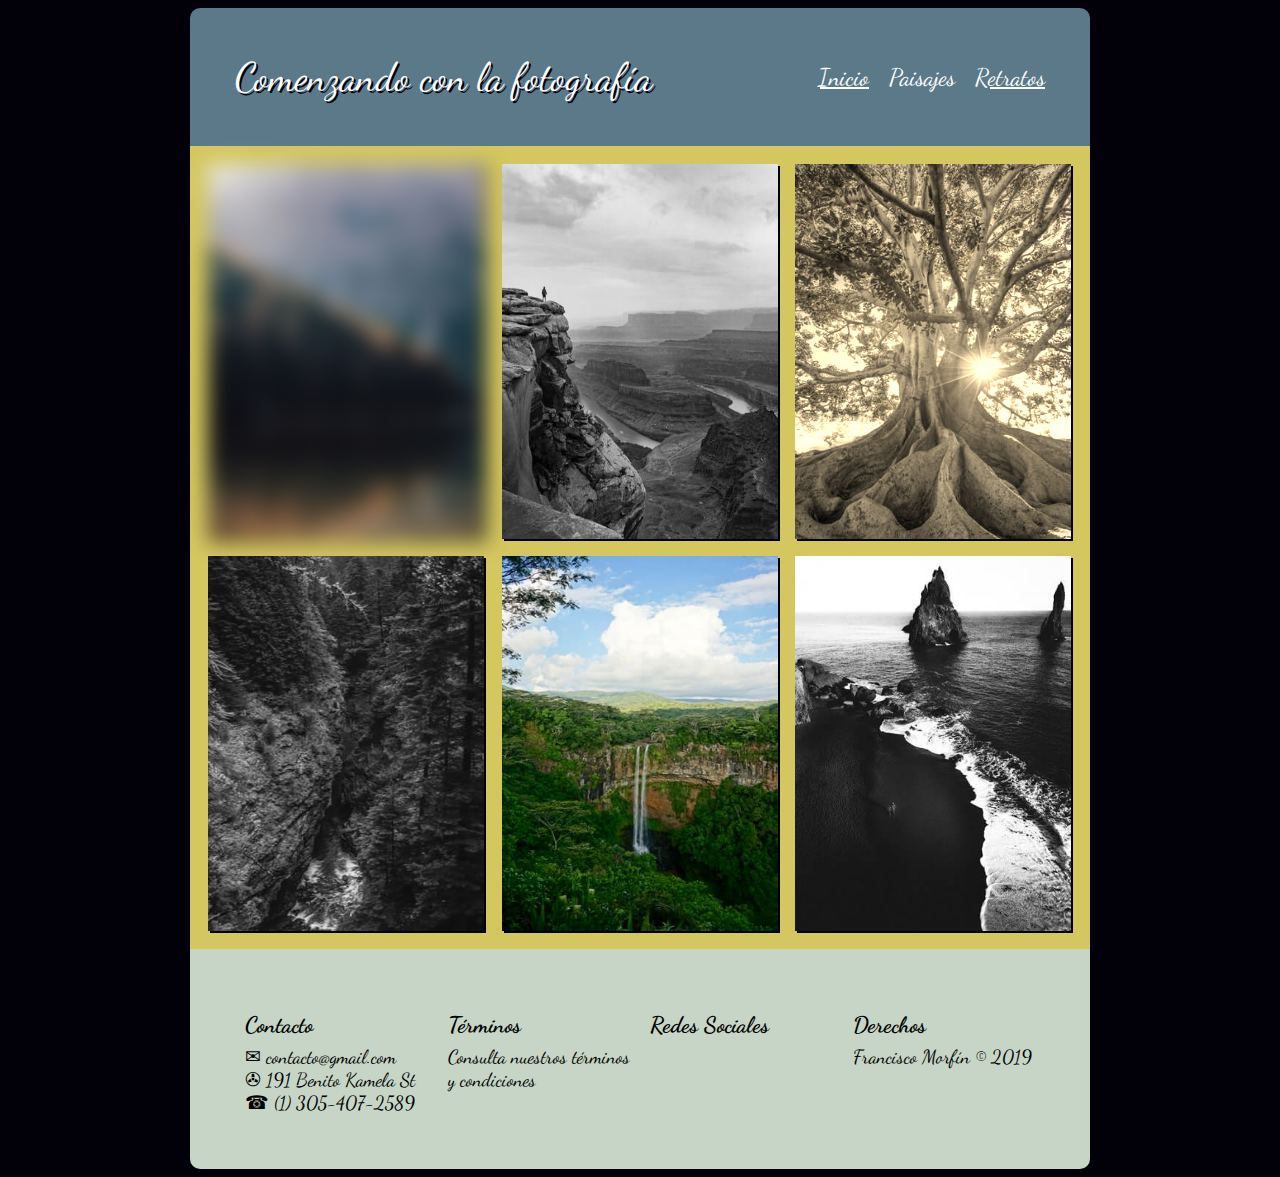
==== paisajes.html @ 0b1e3a05 "Finalizado retratos.html y paisajes.html" ====
<!DOCTYPE html>
<html lang="en">
<head>
    <meta charset="UTF-8">
    <meta name="viewport" content="width=device-width, initial-scale=1.0">
    <meta http-equiv="X-UA-Compatible" content="ie=edge">
    <title>Document</title>
    <link rel="stylesheet" href="estilos/estilos.css">
    <link href="https://fonts.googleapis.com/css?family=Dancing+Script:400,700" rel="stylesheet">
    <link rel="stylesheet" href="https://use.fontawesome.com/releases/v5.6.3/css/all.css" integrity="sha384-UHRtZLI+pbxtHCWp1t77Bi1L4ZtiqrqD80Kn4Z8NTSRyMA2Fd33n5dQ8lWUE00s/" crossorigin="anonymous">

</head>
<body>
    <div class="contenido">

        <header>
            <div class="pagina-actual">Comenzando con la fotografía</div>
            <div class="menu">
                <a href="index.html">Inicio</a>
                <a href="paisajes.html" style="text-decoration: none;">Paisajes</a>
                <a href="retratos.html">Retratos</a>
            </div>
        </header>

        <div class="galeria galeria-paisajes">
            <img src="imgs/paisajes/paisaje_01.jpg" alt="Paisaje">
            <img src="imgs/paisajes/paisaje_02.jpg" alt="Paisaje">
            <img src="imgs/paisajes/paisaje_03.jpg" alt="Paisaje">
            <img src="imgs/paisajes/paisaje_04.jpg" alt="Paisaje">
            <img src="imgs/paisajes/paisaje_05.jpg" alt="Paisaje">
            <img src="imgs/paisajes/paisaje_06.jpg" alt="Paisaje">
        </div>

        <footer>
             <div class="contacto">
                <h3>Contacto</h3>
                <span>&#9993; contacto@gmail.com</span>
                <span>&#9991; 191 Benito Kamela St</span>
                <span>&#9742; (1) 305-407-2589</span>
             </div>
             <div class="terminos">
                <h3>Términos</h3>
                <span>Consulta nuestros términos y condiciones</span>
             </div>
             <div class="redes">
                <h3>Redes Sociales</h3>
                <span>
                    <a href="https://www.facebook.com" target="_blank"><i class="fab fa-facebook" style="color:#3b5998"></i></a> 
                    <a href="https://www.twitter.com" target="_blank"><i class="fab fa-twitter" style="color: #00aced"></i></a>
                    <a href="https://www.instagram.com" target="_blank"><i class="fab fa-instagram" style="color: #c32aa3"></i></a>
                </span>                
             </div>
             <div class="derechos">
                <h3>Derechos</h3>
                <span>Francisco Morfín &#169 2019</span>
             </div>
        </footer>

    </div>

</body>
</html>
---- estilos/estilos.css ----
/**********************/
/* Estilos en general */
/**********************/
body {
    background: #02010a;
    font-family: 'Dancing Script', cursive;
}

header {
    background: #5b7989;
    border-radius: 10px 10px 0px 0px;
    padding: 5%;
    display: flex;
    align-items: center;
}

img {
    box-shadow: 2px 2px #02010a;
}

.pagina-actual{
    color: #fff;
    text-shadow: 2px 2px 0px #02010a;
}

.menu a{
    color: #fff;
    margin-right: 1rem;
}

.menu a:last-child{
    margin-right: 0;
}

.contenido {
    margin: 0 auto;
}

.imagen-central {
    background: #82c3a6;
    display: flex;
    flex-direction: column;
    align-items: center;
    padding: 5% 0;
}

.imagen-central > img {
    width: 85%;
}

.imagen-secundaria{
    background: #d5c75f;
    display: flex;
}

.imagen-secundaria > div {
    display: flex;
    flex-direction: column;
    align-items: center;
    padding: 5% 0;
}

.imagen-secundaria > div > a {
    text-align: center;
    text-decoration: none;
}

.imagen-secundaria > div > a > span {
    text-decoration: underline;
}

.imagen-secundaria > div > a > img {
    width: 85%;
}

.imagen-secundaria > div:first-child > a > img{
    transition: all 0.6s;
    -webkit-transition: all 0.6s;
}
.imagen-secundaria > div:first-child > a > img:hover{
    transform: rotate(10deg);
    box-shadow: 2px 2px #82c3a6;
}

.imagen-secundaria > div:last-child > a > img{
    transition: all 0.6s;
    -webkit-transition: all 0.6s;
}
.imagen-secundaria > div:last-child > a > img:hover{
    transform: translate(20px, -5px);
    box-shadow: 2px 2px #82c3a6;
}

footer {
    border-radius: 0px 0px 10px 10px;
    background: #C6d5c5;
    display: flex;
    padding: 5%;
}

.contacto, .terminos, .redes, .derechos {
    display: flex;
    flex-direction: column;
}

.contacto > h3, .terminos > h3, .redes > h3, .derechos > h3 {
    margin: 7px 0;
}

.galeria {
    background: #d5c75f;
    display: flex;
}

.galeria img:first-child{
    filter: blur(10px);
    -webkit-filter: blur(10px);
}

.galeria img:nth-child(2n){
    filter: grayscale(100%);
    -webkit-filter: grayscale(100%);
}

.galeria img:nth-child(3) {
    filter: sepia(90%);
    -webkit-filter: sepia(90%);
}


/**********************/
/* Responsive < 900px */
/**********************/
@media screen and (max-width: 900px) {

    header{
        flex-direction: column;
    }

    .pagina-actual{
        font-size: 8.5vw;
        text-align: center;
    }
    
    .menu {
        margin-top:1rem;
    }
    
    .menu a{
        font-size: 5vw;
    }

    .contenido {
        width: 100%;
    }

    .imagen-secundaria{
        flex-direction: column;
    }

    .imagen-secundaria > div > a > span {
        font-size: 4.5vw;
    }

    footer {
        flex-direction: column;
        font-size: 4.5vw;
    }

    footer > div {
        margin-bottom: 1.25rem;
    }

    .galeria {
        flex-direction: column;
        align-items: center;
    }

    .galeria img {
        margin: 1rem 0;
        width: 85%;
    }

}

/**********************/
/* Responsive > 900px */
/**********************/
@media screen and (min-width: 901px) {

    header {
        text-align: left;
        flex-direction: row;
    }

    .pagina-actual{
        font-size: 2.5rem;
        flex-grow: 1;
    }

    .menu a{
        font-size: 1.5rem;
    }

    .contenido {
        max-width: 900px;
    }

    .imagen-secundaria{
        flex-direction: row;;
    }

    .imagen-secundaria > div > a > span {
        font-size: 1.8rem;
    }

    footer {
        flex-direction: row;
        font-size: 1.2rem;
    }

    footer > div {
        width: 25%;
        padding: 10px;
        box-sizing: border-box;
    }

    .galeria {
        flex-direction: row;
        flex-wrap: wrap;
        padding: 1%;
    }

    .galeria img {
        width: 31.3%;
        height: 375px;
        margin: 1%;
    }



}
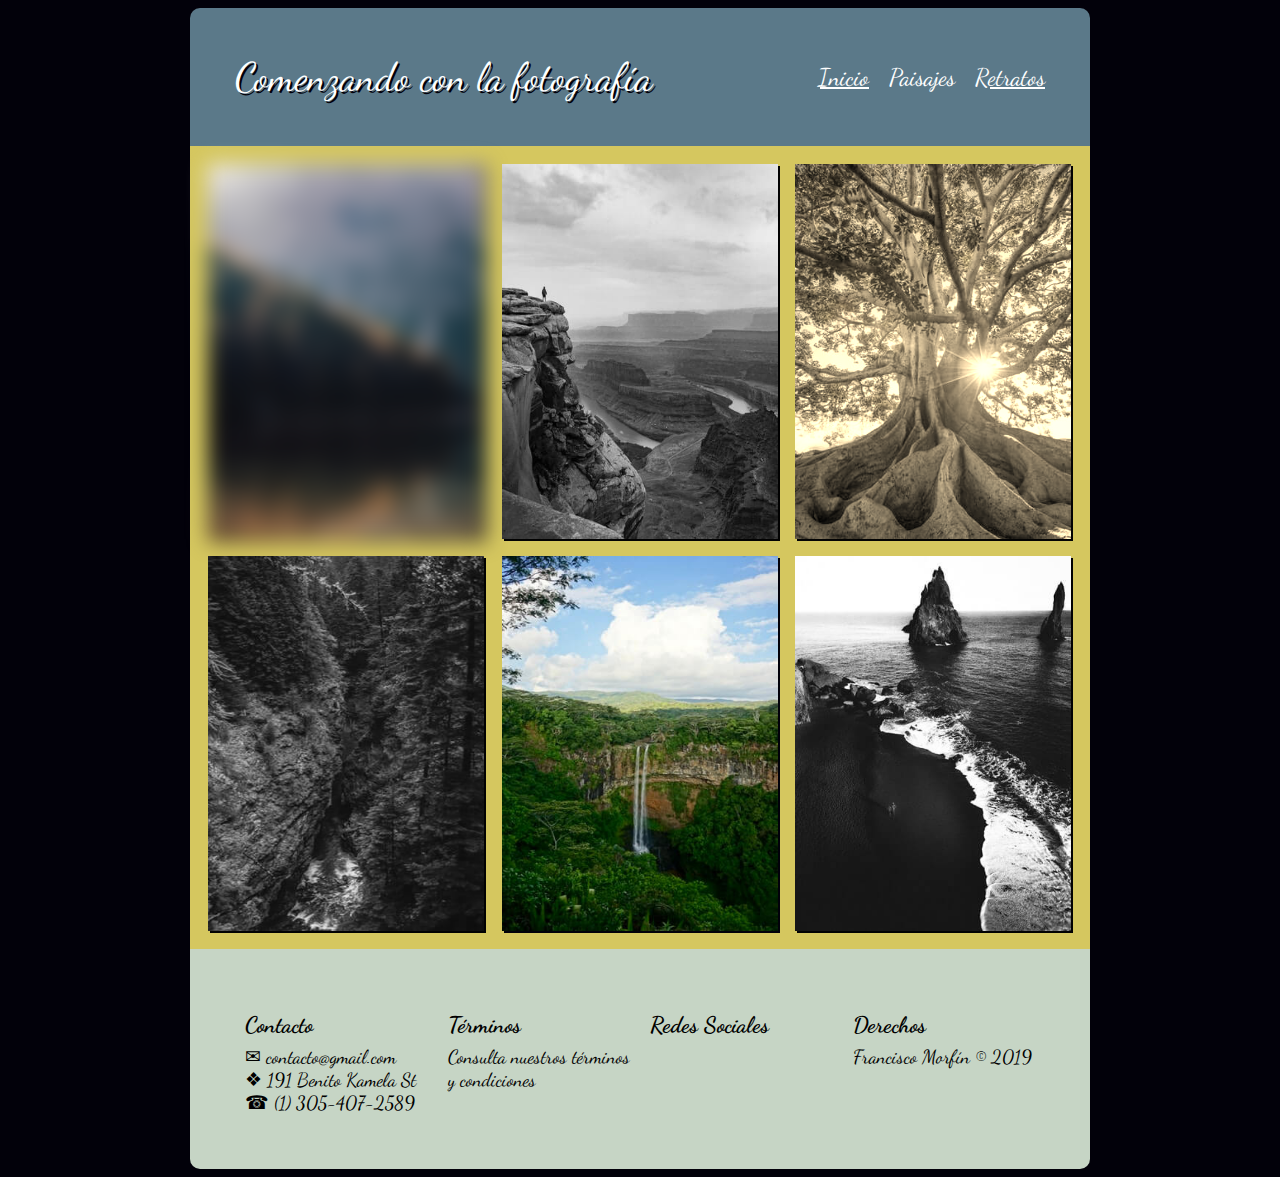
==== commit 95f01ec1: "proyecto finalizado" ====
--- a/paisajes.html
+++ b/paisajes.html
@@ -35,7 +35,7 @@
              <div class="contacto">
                 <h3>Contacto</h3>
                 <span>&#9993; contacto@gmail.com</span>
-                <span>&#9991; 191 Benito Kamela St</span>
+                <span>&#10070; 191 Benito Kamela St</span>
                 <span>&#9742; (1) 305-407-2589</span>
              </div>
              <div class="terminos">
--- a/estilos/estilos.css
+++ b/estilos/estilos.css
@@ -1,6 +1,14 @@
 /**********************/
 /* Estilos en general */
 /**********************/
+
+/* Animación */
+@keyframes rebote{
+    0% { margin-top: 150%; }
+    60% { margin-top: -5%; }
+    100% { margin-top: 0; }
+}
+
 body {
     background: #02010a;
     font-family: 'Dancing Script', cursive;
@@ -12,6 +20,8 @@
     padding: 5%;
     display: flex;
     align-items: center;
+    animation-name: rebote;
+    animation-duration:0.7s;
 }
 
 img {
